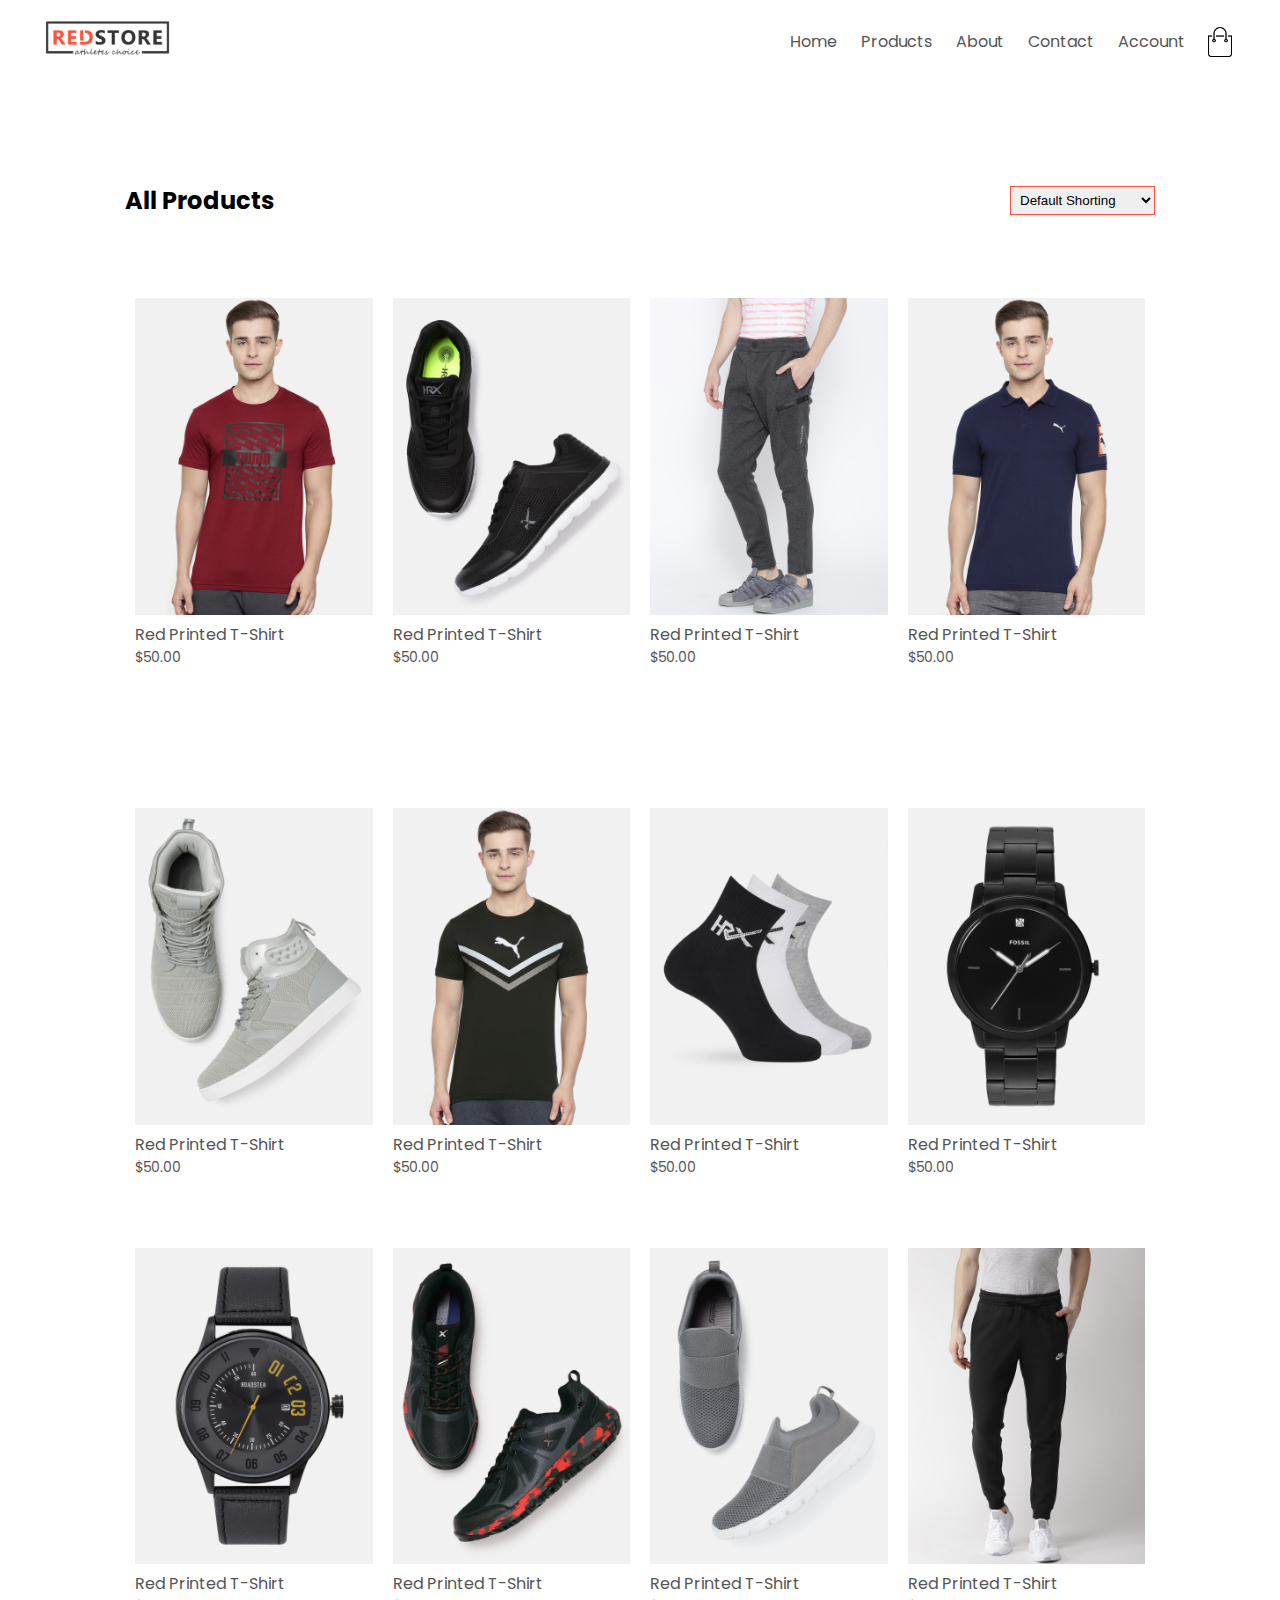
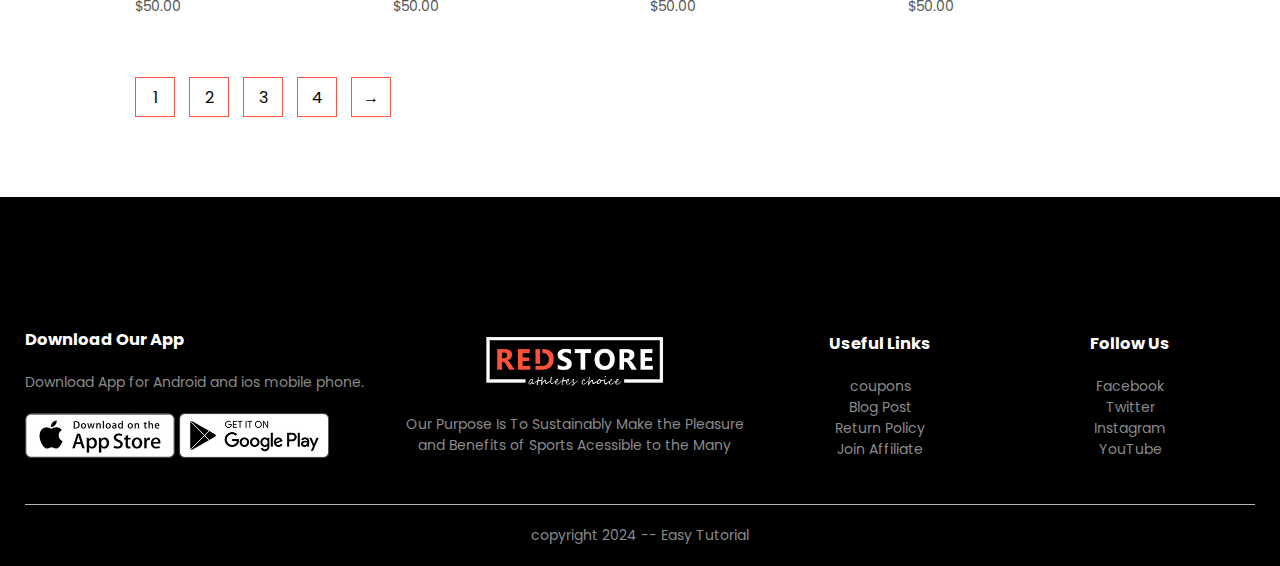
==== product.html @ fe538d4e "first commit" ====
<!DOCTYPE html>
<html lang="en">
  <head>
    <meta charset="UTF-8" />
    <meta name="viewport" content="width=device-width, initial-scale=1.0" />
    <title>Products Page</title>
    <!-- link my file of styling -->
    <link rel="stylesheet" href="style.css" />
    <!-- Goole Fonts -->
    <link rel="preconnect" href="https://fonts.googleapis.com" />
    <link rel="preconnect" href="https://fonts.gstatic.com" crossorigin />
    <link
      href="https://fonts.googleapis.com/css2?family=Poppins:ital,wght@0,100;0,200;0,300;0,400;0,500;0,600;0,700;0,800;0,900;1,100;1,200;1,300;1,400;1,500;1,600;1,700;1,800;1,900&family=Space+Grotesk:wght@300..700&display=swap"
      rel="stylesheet"
    />
    <!-- Font Awesome CDN -->
    <link
      rel="stylesheet"
      href="https://cdnjs.cloudflare.com/ajax/libs/font-awesome/6.6.0/css/all.min.css"
      integrity="sha512-Kc323vGBEqzTmouAECnVceyQqyqdsSiqLQISBL29aUW4U/M7pSPA/gEUZQqv1cwx4OnYxTxve5UMg5GT6L4JJg=="
      crossorigin="anonymous"
      referrerpolicy="no-referrer"
    />
  </head>
  <body>
    <!-- start nav-bar -->
    <div class="container">
      <div class="nav-bar">
        <div class="logo">
          <img src="./images/logo.png" alt="The store logo" width="125px" />
        </div>
        <nav>
          <ul id="MenuItems">
            <li><a href="">Home</a></li>
            <li><a href="">Products</a></li>
            <li><a href="">About</a></li>
            <li><a href="">Contact</a></li>
            <li><a href="">Account</a></li>
          </ul>
        </nav>
        <img src="./images/cart.png" width="30px" height="30px" />
        <img src="./images/menu.png" class="menu-icon" onclick="menuToggle()" />
      </div>
    </div>
    <div class="small-container">
      <div class="row row-2">
        <h2>All Products</h2>
        <select>
          <option>Default Shorting</option>
          <option>Short by Pricing</option>
          <option>Short by Popularity</option>
          <option>Short by Rating</option>
          <option>Short by sale</option>
        </select>
      </div>
      <div class="row">
        <div class="col-4">
          <img src="./images/product-1.jpg" />
          <h4>Red Printed T-Shirt</h4>
          <div class="rating">
            <i class="fa-solid fa-star"></i>
            <i class="fa-solid fa-star"></i>
            <i class="fa-solid fa-star"></i>
            <i class="fa-solid fa-star"></i>
            <i class="fa-regular fa-star"></i>
          </div>
          <p>$50.00</p>
        </div>
        <div class="col-4">
          <img src="./images/product-2.jpg" />
          <h4>Red Printed T-Shirt</h4>
          <div class="rating">
            <i class="fa-solid fa-star"></i>
            <i class="fa-solid fa-star"></i>
            <i class="fa-solid fa-star"></i>
            <i class="fa-solid fa-star-half-stroke"></i>
            <i class="fa-regular fa-star"></i>
          </div>
          <p>$50.00</p>
        </div>
        <div class="col-4">
          <img src="./images/product-3.jpg" />
          <h4>Red Printed T-Shirt</h4>
          <div class="rating">
            <i class="fa-solid fa-star"></i>
            <i class="fa-solid fa-star"></i>
            <i class="fa-solid fa-star"></i>
            <i class="fa-solid fa-star"></i>
            <i class="fa-solid fa-star-half-stroke"></i>
          </div>
          <p>$50.00</p>
        </div>
        <div class="col-4">
          <img src="./images/product-4.jpg" />
          <h4>Red Printed T-Shirt</h4>
          <div class="rating">
            <i class="fa-solid fa-star"></i>
            <i class="fa-solid fa-star"></i>
            <i class="fa-solid fa-star"></i>
            <i class="fa-solid fa-star"></i>
            <i class="fa-regular fa-star"></i>
          </div>
          <p>$50.00</p>
        </div>
      </div>
      <div class="row">
        <div class="col-4">
          <img src="./images/product-5.jpg" />
          <h4>Red Printed T-Shirt</h4>
          <div class="rating">
            <i class="fa-solid fa-star"></i>
            <i class="fa-solid fa-star"></i>
            <i class="fa-solid fa-star"></i>
            <i class="fa-solid fa-star"></i>
            <i class="fa-regular fa-star"></i>
          </div>
          <p>$50.00</p>
        </div>
        <div class="col-4">
          <img src="./images/product-6.jpg" />
          <h4>Red Printed T-Shirt</h4>
          <div class="rating">
            <i class="fa-solid fa-star"></i>
            <i class="fa-solid fa-star"></i>
            <i class="fa-solid fa-star"></i>
            <i class="fa-solid fa-star-half-stroke"></i>
            <i class="fa-regular fa-star"></i>
          </div>
          <p>$50.00</p>
        </div>
        <div class="col-4">
          <img src="./images/product-7.jpg" />
          <h4>Red Printed T-Shirt</h4>
          <div class="rating">
            <i class="fa-solid fa-star"></i>
            <i class="fa-solid fa-star"></i>
            <i class="fa-solid fa-star"></i>
            <i class="fa-solid fa-star"></i>
            <i class="fa-solid fa-star-half-stroke"></i>
          </div>
          <p>$50.00</p>
        </div>
        <div class="col-4">
          <img src="./images/product-8.jpg" />
          <h4>Red Printed T-Shirt</h4>
          <div class="rating">
            <i class="fa-solid fa-star"></i>
            <i class="fa-solid fa-star"></i>
            <i class="fa-solid fa-star"></i>
            <i class="fa-solid fa-star"></i>
            <i class="fa-regular fa-star"></i>
          </div>
          <p>$50.00</p>
        </div>
        <div class="col-4">
          <img src="./images/product-9.jpg" />
          <h4>Red Printed T-Shirt</h4>
          <div class="rating">
            <i class="fa-solid fa-star"></i>
            <i class="fa-solid fa-star"></i>
            <i class="fa-solid fa-star"></i>
            <i class="fa-solid fa-star"></i>
            <i class="fa-regular fa-star"></i>
          </div>
          <p>$50.00</p>
        </div>
        <div class="col-4">
          <img src="./images/product-10.jpg" />
          <h4>Red Printed T-Shirt</h4>
          <div class="rating">
            <i class="fa-solid fa-star"></i>
            <i class="fa-solid fa-star"></i>
            <i class="fa-solid fa-star"></i>
            <i class="fa-solid fa-star"></i>
            <i class="fa-regular fa-star"></i>
          </div>
          <p>$50.00</p>
        </div>
        <div class="col-4">
          <img src="./images/product-11.jpg" />
          <h4>Red Printed T-Shirt</h4>
          <div class="rating">
            <i class="fa-solid fa-star"></i>
            <i class="fa-solid fa-star"></i>
            <i class="fa-solid fa-star"></i>
            <i class="fa-solid fa-star"></i>
            <i class="fa-regular fa-star"></i>
          </div>
          <p>$50.00</p>
        </div>
        <div class="col-4">
          <img src="./images/product-12.jpg" />
          <h4>Red Printed T-Shirt</h4>
          <div class="rating">
            <i class="fa-solid fa-star"></i>
            <i class="fa-solid fa-star"></i>
            <i class="fa-solid fa-star"></i>
            <i class="fa-solid fa-star"></i>
            <i class="fa-regular fa-star"></i>
          </div>
          <p>$50.00</p>
        </div>
      </div>
      <div class="page-btn">
        <span>1</span>
        <span>2</span>
        <span>3</span>
        <span>4</span>
        <span>&#8594;</span>
      </div>
    </div>
    <!-- Footer -->
    <div class="footer">
      <div class="container">
        <div class="row">
          <div class="footer-col-1">
            <h3>Download Our App</h3>
            <p>Download App for Android and ios mobile phone.</p>
            <div class="app-logo">
              <img src="./images/app-store.png" />
              <img src="./images/play-store.png" />
            </div>
          </div>
          <div class="footer-col-2">
            <img src="./images/logo-white.png" />
            <p>
              Our Purpose Is To Sustainably Make the Pleasure and Benefits of
              Sports Acessible to the Many
            </p>
          </div>
          <div class="footer-col-3">
            <h3>Useful Links</h3>
            <ul>
              <li>coupons</li>
              <li>Blog Post</li>
              <li>Return Policy</li>
              <li>Join Affiliate</li>
            </ul>
          </div>
          <div class="footer-col-4">
            <h3>Follow Us</h3>
            <ul>
              <li>Facebook</li>
              <li>Twitter</li>
              <li>Instagram</li>
              <li>YouTube</li>
            </ul>
          </div>
        </div>
        <hr />
        <p class="copyright">copyright 2024 -- Easy Tutorial</p>
      </div>
    </div>
    <!-- JavaScript om menuToggle -->
    <script>
      let menuItems = document.getElementById("MenuItems");
      menuItems.style.maxHeight = "0px";

      function menuToggle() {
        if (menuItems.style.maxHeight == "0px") {
          menuItems.style.maxHeight = "200px";
        } else {
          menuItems.style.maxHeight = "0px";
        }
      }
    </script>
  </body>
</html>
---- style.css ----
/* global concepts */
* {
  margin: 0;
  padding: 0;
  box-sizing: border-box;
}
body {
  font-family: "Poppins", sans-serif;
}
a {
  text-decoration: none;
  color: #555;
}
p {
  color: #555;
}
/* styling nav-bar */
.container {
  max-width: 1300px;
  margin: auto;
  padding-left: 25px;
  padding-right: 25px;
}
.nav-bar {
  display: flex;
  align-items: center;
  padding: 20px;
}
nav {
  flex: 1;
  text-align: right;
}
nav ul {
  display: inline-block;
  list-style-type: none;
}
nav ul li {
  display: inline-block;
  margin-right: 20px;
}
.menu-icon {
  width: 28px;
  margin-left: 20px;
  display: none;
}
/* media Query for menu-icon */
@media only screen and (max-width: 800px) {
  nav ul {
    position: absolute;
    top: 70px;
    left: 0;
    width: 100%;
    background-color: #333;
    overflow: hidden;
    transition: max-height 0.5s;
  }
  nav ul li {
    margin: 10px 50px 0;
    display: block;
  }
  nav ul li a {
    color: #fff;
  }
  .menu-icon {
    display: block;
    cursor: pointer;
  }
}

/*  */
header {
  background: radial-gradient(#fff, #ffd6d6);
}
.row {
  display: flex;
  align-items: center;
  justify-content: space-around;
  flex-wrap: wrap;
  margin-top: 70px;
}
.col-2 {
  flex-basis: 50%;
  min-width: 300px;
}
.col-2 img {
  width: 100%;
  padding: 20px 0;
}
.col-2 h2 {
  font-size: 50px;
  line-height: 60px;
  margin: 25px 0;
}
.btn {
  display: inline-block;
  background: #ff523b;
  color: #fff;
  padding: 8px 30px;
  margin: 30px 0;
  border-radius: 30px;
  transition: background 0.5s;
}
.btn:hover {
  background: #563434;
}
/*  */
.categories {
  margin: 70px 0;
}
.small-container {
  max-width: 1080px;
  margin: auto;
  padding-left: 25px;
  padding-right: 25px;
}
.col-3 {
  flex-basis: 30%;
  min-width: 250px;
  margin-bottom: 30px;
}
.col-3 img {
  width: 100%;
}
/*  */
.col-4 {
  flex-basis: 25%;
  padding: 10px;
  min-width: 200px;
  margin-bottom: 50px;
  transition: transform 0.5s;
}
.col-4:hover {
  transform: translateY(-5px);
}
.col-4 img {
  width: 100%;
}
.title {
  text-align: center;
  margin: 0 auto 80px;
  color: #555;
  line-height: 60px;
  position: relative;
}
.title::after {
  content: "";
  position: absolute;
  width: 80px;
  background: #ff523b;
  height: 5px;
  border-radius: 5px;
  bottom: 0;
  left: 50%;
  transform: translateX(-50%);
}
h4 {
  color: #555;
  font-weight: normal;
}
.col-4 p {
  font-size: 14px;
}
.rating .fa-solid,
.fa-regular {
  color: #ff523b;
}
/*  */
.offer {
  background: radial-gradient(#fff, #ffd6d6);
  margin-top: 80px;
  padding: 30px 0;
}
.col-2 .offer-img {
  padding: 50px;
}
small {
  color: #555;
}

/* Testimonail */
.testimonial {
  padding-top: 15px;
}
.testimonial .col-3 {
  text-align: center;
  padding: 40px 20px;
  box-shadow: 0 0 20px 0 rgb(0, 0, 0, 0.1);
  cursor: pointer;
  transition: transform 0.5s;
}
.testimonial .col-3:hover {
  transform: translateY(-10px);
}
.testimonial .col-3 img {
  width: 50px;
  border-radius: 50%;
  margin-top: 20px;
}
.fa-solid.fa-quote-left {
  color: #ff523b;
  font-size: 34px;
}
.col-3 p {
  font-size: 12px;
  margin: 12px 0;
  color: #777;
}
.testimonial .col-3 h3 {
  font-weight: 600;
  font-size: 16px;
  color: #555;
}
/* Brands */
.brands {
  margin: 100px auto;
}
.col-5 {
  width: 160px;
}
.col-5 img {
  width: 100%;
  cursor: pointer;
  filter: grayscale(100%);
}
.col-5 img:hover {
  filter: grayscale(0%);
}
/* Footer */
.footer {
  background-color: #000;
  color: #8a8a8a;
  font-size: 14px;
  padding: 60px 0 20px;
}
.footer p {
  color: #8a8a8a;
}
.footer h3 {
  color: #fff;
  margin-bottom: 20px;
}
.footer-col-1,
.footer-col-2,
.footer-col-3,
.footer-col-4 {
  min-width: 250px;
  margin-bottom: 20px;
}
.footer-col-1 {
  flex-basis: 30%;
}
.footer-col-2 {
  flex: 1;
  text-align: center;
}
.footer-col-2 img {
  width: 180px;
  margin-bottom: 20px;
}
.footer-col-3,
.footer-col-4 {
  flex-basis: 12%;
  text-align: center;
}
ul {
  list-style-type: none;
}
.app-logo {
  margin-top: 20px;
}
.app-logo img {
  width: 150px;
}
.footer hr {
  border: none;
  margin: 20px 0;
  height: 1px;
  background-color: #b5b5b5;
}
.footer .copyright {
  text-align: center;
}
/* Media query for less than 600px */
@media only screen and (max-width: 600px) {
  .row {
    text-align: center;
  }
  .col2,
  .col3,
  .col-4 {
    flex-basis: 100%;
  }
}
/* Product Page */
.row-2 {
  justify-content: space-between;
  margin: 100px auto 50px;
}
select {
  border: 1px solid #ff523b;
  padding: 5px;
}
select:focus {
  outline: none;
}
.page-btn {
  margin: 0 auto 80px;
}
.page-btn span {
  width: 40px;
  height: 40px;
  border: 1px solid #ff523b;
  margin-left: 10px;
  display: inline-block;
  text-align: center;
  line-height: 40px;
  cursor: pointer;
}
.page-btn span:hover {
  background-color: #ff523b;
  color: #fff;
}
/* Single Products Styling */
.single-product {
  margin-top: 80px;
}
.single-product .col-2 img {
  padding: 0px;
}
.single-product .col-2 {
  padding: 20px;
}
@media only screen and (max-width: 600px) {
  .single-product .row {
    text-align: left;
  }
  .single-product .col-2 {
    padding: 20px 0;
  }
  .single-product h1 {
    font-size: 26px;
    line-height: 32px;
  }
}
.single-product h4 {
  margin: 20px 0;
  font-size: 22px;
  font-weight: bold;
}
.single-product select {
  margin-top: 20px;
  padding: 10px;
  display: block;
}
.single-product input {
  height: 40px;
  width: 50px;
  padding: 10px;
  font-size: 20px;
  margin-right: 10px;
  border: 1px solid #ff523b;
}
.single-product input:focus {
  outline: none;
}
.single-product .fa-circle-info {
  color: #ff523b;
  margin-left: 10px;
  cursor: pointer;
}
.small-img-row {
  display: flex;
  justify-content: space-between;
}
.small-img-col {
  flex-basis: 24%;
  cursor: pointer;
}
/* styling cart-page */
.cart-page {
  margin: 80px auto;
}
table {
  width: 100%;
  border-collapse: collapse;
}
.card-info {
  display: flex;
  flex-wrap: wrap;
}
.card-info a {
  color: #ff523b;
  font-size: 12px;
}
.card-info img {
  width: 80px;
  height: 80px;
  margin-right: 10px;
}
table th {
  background-color: #ff523b;
  color: #fff;
  font-weight: normal;
  padding: 5px;
  text-align: left;
}
td {
  padding: 10px 5px;
}
td input {
  width: 40px;
  height: 30px;
  padding: 5px;
  border: 1px solid #ff523b;
}
td input:focus {
  outline: none;
}
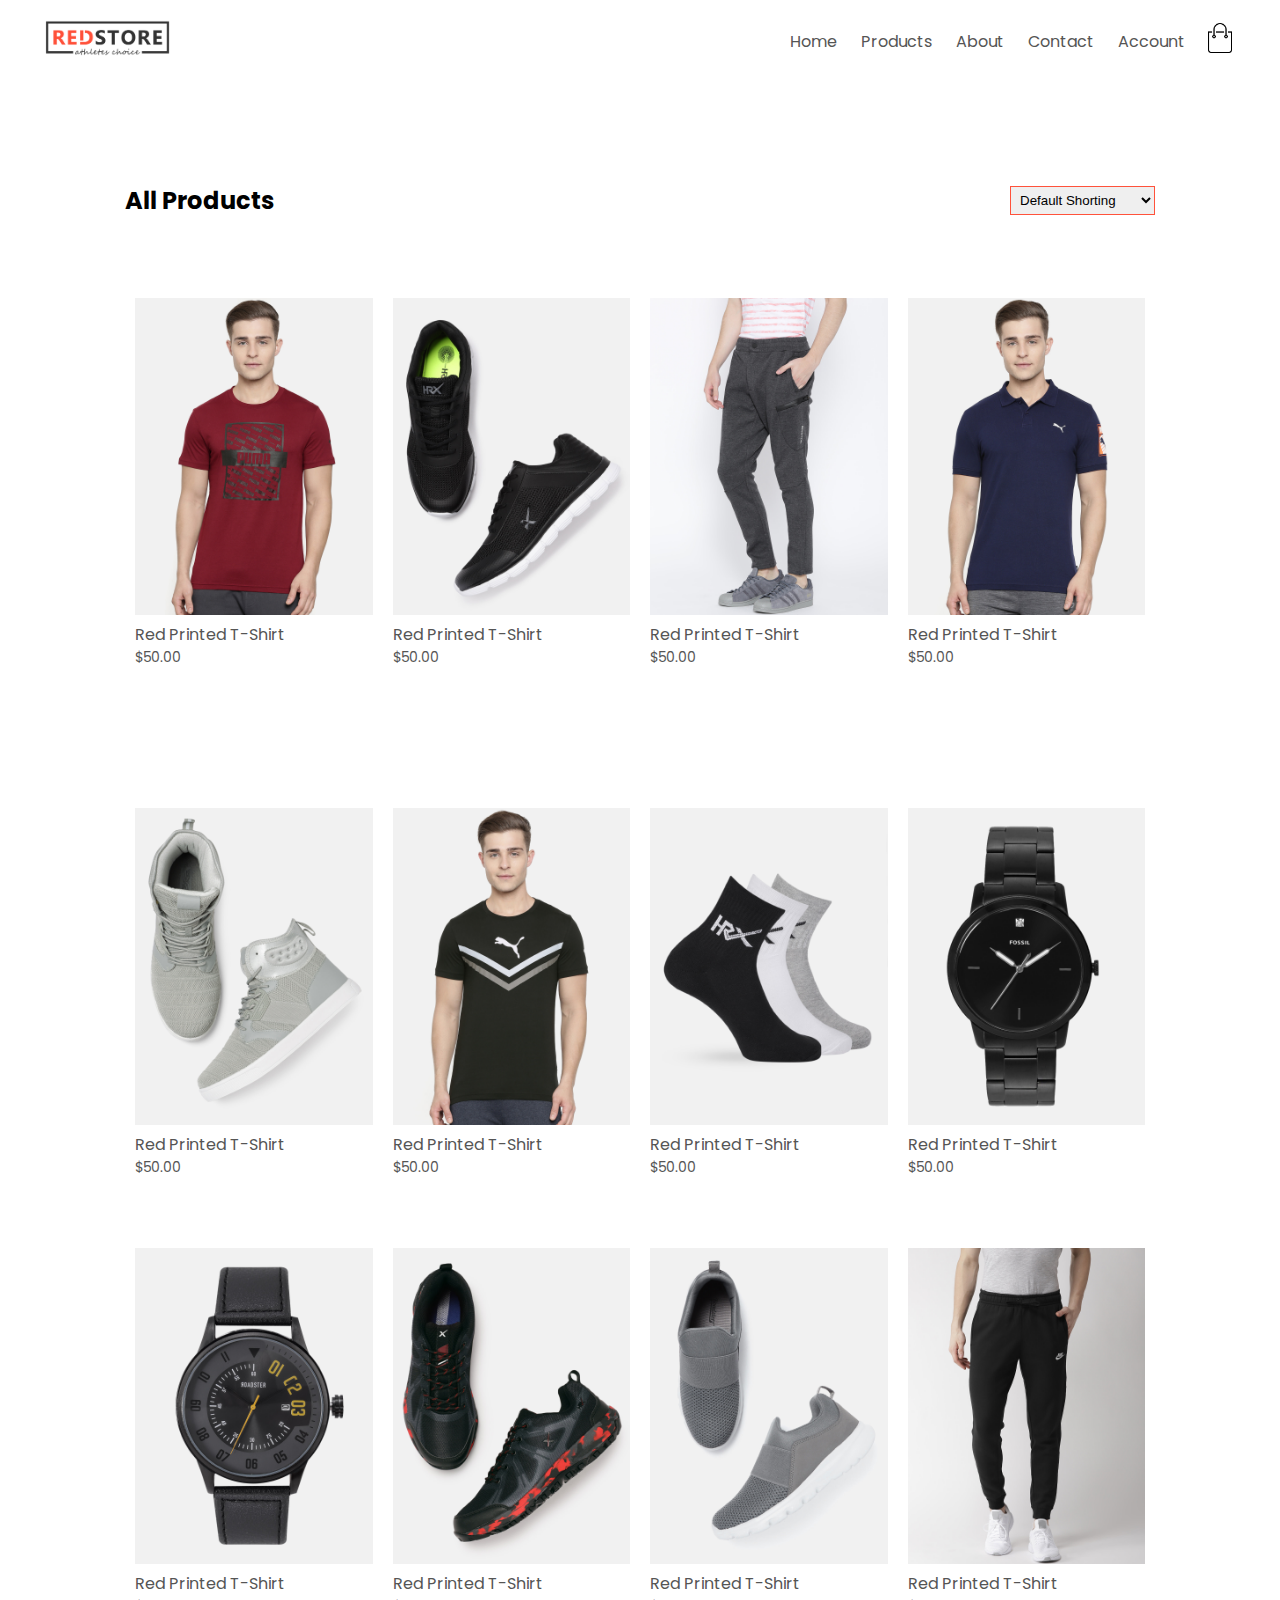
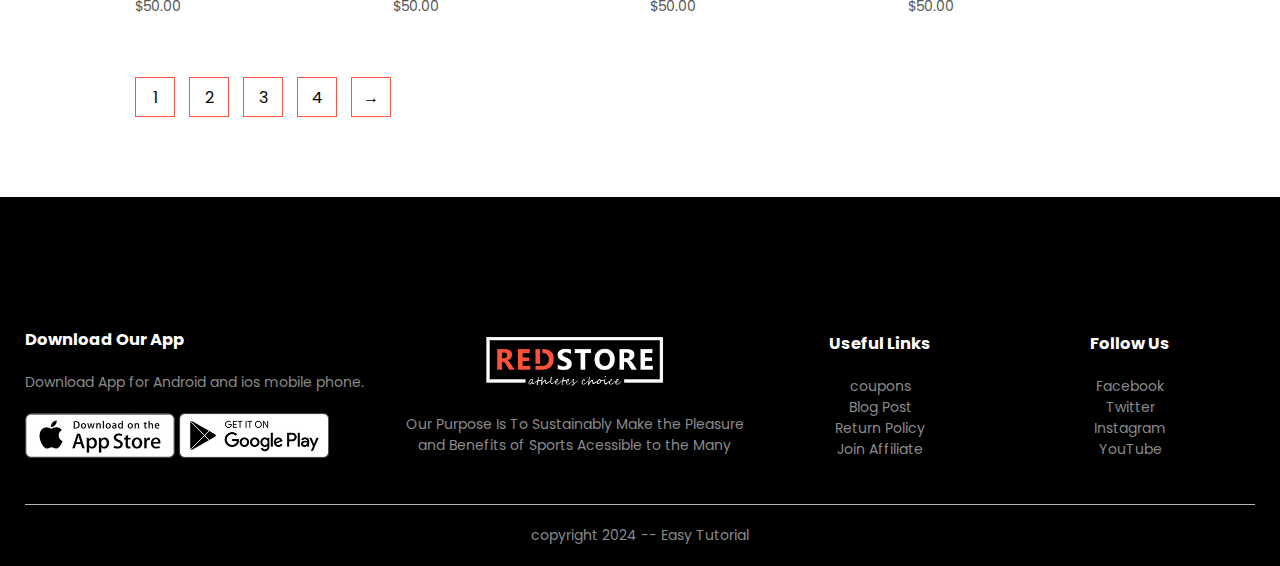
==== commit 8dd2c068: "Editing and adding last Changes" ====
--- a/product.html
+++ b/product.html
@@ -5,7 +5,8 @@
     <meta name="viewport" content="width=device-width, initial-scale=1.0" />
     <title>Products Page</title>
     <!-- link my file of styling -->
-    <link rel="stylesheet" href="style.css" />
+    <link rel="stylesheet" href="./Style/style.css" />
+    <link rel="stylesheet" href="./Style/product.css" />
     <!-- Goole Fonts -->
     <link rel="preconnect" href="https://fonts.googleapis.com" />
     <link rel="preconnect" href="https://fonts.gstatic.com" crossorigin />
@@ -27,18 +28,22 @@
     <div class="container">
       <div class="nav-bar">
         <div class="logo">
-          <img src="./images/logo.png" alt="The store logo" width="125px" />
+          <a href="index.html"
+            ><img src="./images/logo.png" alt="The store logo" width="125px"
+          /></a>
         </div>
         <nav>
           <ul id="MenuItems">
-            <li><a href="">Home</a></li>
-            <li><a href="">Products</a></li>
+            <li><a href="index.html">Home</a></li>
+            <li><a href="product.html">Products</a></li>
             <li><a href="">About</a></li>
             <li><a href="">Contact</a></li>
-            <li><a href="">Account</a></li>
+            <li><a href="account.html">Account</a></li>
           </ul>
         </nav>
-        <img src="./images/cart.png" width="30px" height="30px" />
+        <a href="cart.html"
+          ><img src="./images/cart.png" width="30px" height="30px"
+        /></a>
         <img src="./images/menu.png" class="menu-icon" onclick="menuToggle()" />
       </div>
     </div>
--- a/Style/style.css
+++ b/Style/style.css
@@ -0,0 +1,290 @@
+/* global concepts */
+* {
+  margin: 0;
+  padding: 0;
+  box-sizing: border-box;
+}
+body {
+  font-family: "Poppins", sans-serif;
+}
+a {
+  text-decoration: none;
+  color: #555;
+}
+p {
+  color: #555;
+}
+/* styling nav-bar */
+.container {
+  max-width: 1300px;
+  margin: auto;
+  padding-left: 25px;
+  padding-right: 25px;
+}
+.nav-bar {
+  display: flex;
+  align-items: center;
+  padding: 20px;
+}
+nav {
+  flex: 1;
+  text-align: right;
+}
+nav ul {
+  display: inline-block;
+  list-style-type: none;
+}
+nav ul li {
+  display: inline-block;
+  margin-right: 20px;
+}
+.menu-icon {
+  width: 28px;
+  margin-left: 20px;
+  display: none;
+}
+/* media Query for menu-icon */
+@media only screen and (max-width: 800px) {
+  nav ul {
+    position: absolute;
+    top: 70px;
+    left: 0;
+    width: 100%;
+    background-color: #333;
+    overflow: hidden;
+    transition: max-height 0.5s;
+  }
+  nav ul li {
+    margin: 10px 50px 0;
+    display: block;
+  }
+  nav ul li a {
+    color: #fff;
+  }
+  .menu-icon {
+    display: block;
+    cursor: pointer;
+  }
+}
+
+header {
+  background: radial-gradient(#fff, #ffd6d6);
+}
+.row {
+  display: flex;
+  align-items: center;
+  justify-content: space-around;
+  flex-wrap: wrap;
+  margin-top: 70px;
+}
+.col-2 {
+  flex-basis: 50%;
+  min-width: 300px;
+}
+.col-2 img {
+  width: 100%;
+  padding: 20px 0;
+}
+.col-2 h2 {
+  font-size: 50px;
+  line-height: 60px;
+  margin: 25px 0;
+}
+.btn {
+  display: inline-block;
+  background: #ff523b;
+  color: #fff;
+  padding: 8px 30px;
+  margin: 30px 0;
+  border-radius: 30px;
+  transition: background 0.5s;
+}
+.btn:hover {
+  background: #563434;
+}
+.categories {
+  margin: 70px 0;
+}
+.small-container {
+  max-width: 1080px;
+  margin: auto;
+  padding-left: 25px;
+  padding-right: 25px;
+}
+.col-3 {
+  flex-basis: 30%;
+  min-width: 250px;
+  margin-bottom: 30px;
+}
+.col-3 img {
+  width: 100%;
+}
+.col-4 {
+  flex-basis: 25%;
+  padding: 10px;
+  min-width: 200px;
+  margin-bottom: 50px;
+  transition: transform 0.5s;
+}
+.col-4:hover {
+  transform: translateY(-5px);
+}
+.col-4 img {
+  width: 100%;
+}
+.title {
+  text-align: center;
+  margin: 0 auto 80px;
+  color: #555;
+  line-height: 60px;
+  position: relative;
+}
+.title::after {
+  content: "";
+  position: absolute;
+  width: 80px;
+  background: #ff523b;
+  height: 5px;
+  border-radius: 5px;
+  bottom: 0;
+  left: 50%;
+  transform: translateX(-50%);
+}
+h4 {
+  color: #555;
+  font-weight: normal;
+}
+.col-4 p {
+  font-size: 14px;
+}
+.rating .fa-solid,
+.fa-regular {
+  color: #ff523b;
+}
+/* styling offer */
+.offer {
+  background: radial-gradient(#fff, #ffd6d6);
+  margin-top: 80px;
+  padding: 30px 0;
+}
+.col-2 .offer-img {
+  padding: 50px;
+}
+small {
+  color: #555;
+}
+
+/* Testimonail */
+.testimonial {
+  padding-top: 15px;
+}
+.testimonial .col-3 {
+  text-align: center;
+  padding: 40px 20px;
+  box-shadow: 0 0 20px 0 rgb(0, 0, 0, 0.1);
+  cursor: pointer;
+  transition: transform 0.5s;
+}
+.testimonial .col-3:hover {
+  transform: translateY(-10px);
+}
+.testimonial .col-3 img {
+  width: 50px;
+  border-radius: 50%;
+  margin-top: 20px;
+}
+.fa-solid.fa-quote-left {
+  color: #ff523b;
+  font-size: 34px;
+}
+.col-3 p {
+  font-size: 12px;
+  margin: 12px 0;
+  color: #777;
+}
+.testimonial .col-3 h3 {
+  font-weight: 600;
+  font-size: 16px;
+  color: #555;
+}
+/* Brands */
+.brands {
+  margin: 100px auto;
+}
+.col-5 {
+  width: 160px;
+}
+.col-5 img {
+  width: 100%;
+  cursor: pointer;
+  filter: grayscale(100%);
+}
+.col-5 img:hover {
+  filter: grayscale(0%);
+}
+/* Footer */
+.footer {
+  background-color: #000;
+  color: #8a8a8a;
+  font-size: 14px;
+  padding: 60px 0 20px;
+}
+.footer p {
+  color: #8a8a8a;
+}
+.footer h3 {
+  color: #fff;
+  margin-bottom: 20px;
+}
+.footer-col-1,
+.footer-col-2,
+.footer-col-3,
+.footer-col-4 {
+  min-width: 250px;
+  margin-bottom: 20px;
+}
+.footer-col-1 {
+  flex-basis: 30%;
+}
+.footer-col-2 {
+  flex: 1;
+  text-align: center;
+}
+.footer-col-2 img {
+  width: 180px;
+  margin-bottom: 20px;
+}
+.footer-col-3,
+.footer-col-4 {
+  flex-basis: 12%;
+  text-align: center;
+}
+ul {
+  list-style-type: none;
+}
+.app-logo {
+  margin-top: 20px;
+}
+.app-logo img {
+  width: 150px;
+}
+.footer hr {
+  border: none;
+  margin: 20px 0;
+  height: 1px;
+  background-color: #b5b5b5;
+}
+.footer .copyright {
+  text-align: center;
+}
+/* Media query for less than 600px */
+@media only screen and (max-width: 600px) {
+  .row {
+    text-align: center;
+  }
+  .col2,
+  .col3,
+  .col-4 {
+    flex-basis: 100%;
+  }
+}
--- a/Style/product.css
+++ b/Style/product.css
@@ -0,0 +1,29 @@
+/* Product Page */
+.row-2 {
+  justify-content: space-between;
+  margin: 100px auto 50px;
+}
+select {
+  border: 1px solid #ff523b;
+  padding: 5px;
+}
+select:focus {
+  outline: none;
+}
+.page-btn {
+  margin: 0 auto 80px;
+}
+.page-btn span {
+  width: 40px;
+  height: 40px;
+  border: 1px solid #ff523b;
+  margin-left: 10px;
+  display: inline-block;
+  text-align: center;
+  line-height: 40px;
+  cursor: pointer;
+}
+.page-btn span:hover {
+  background-color: #ff523b;
+  color: #fff;
+}
